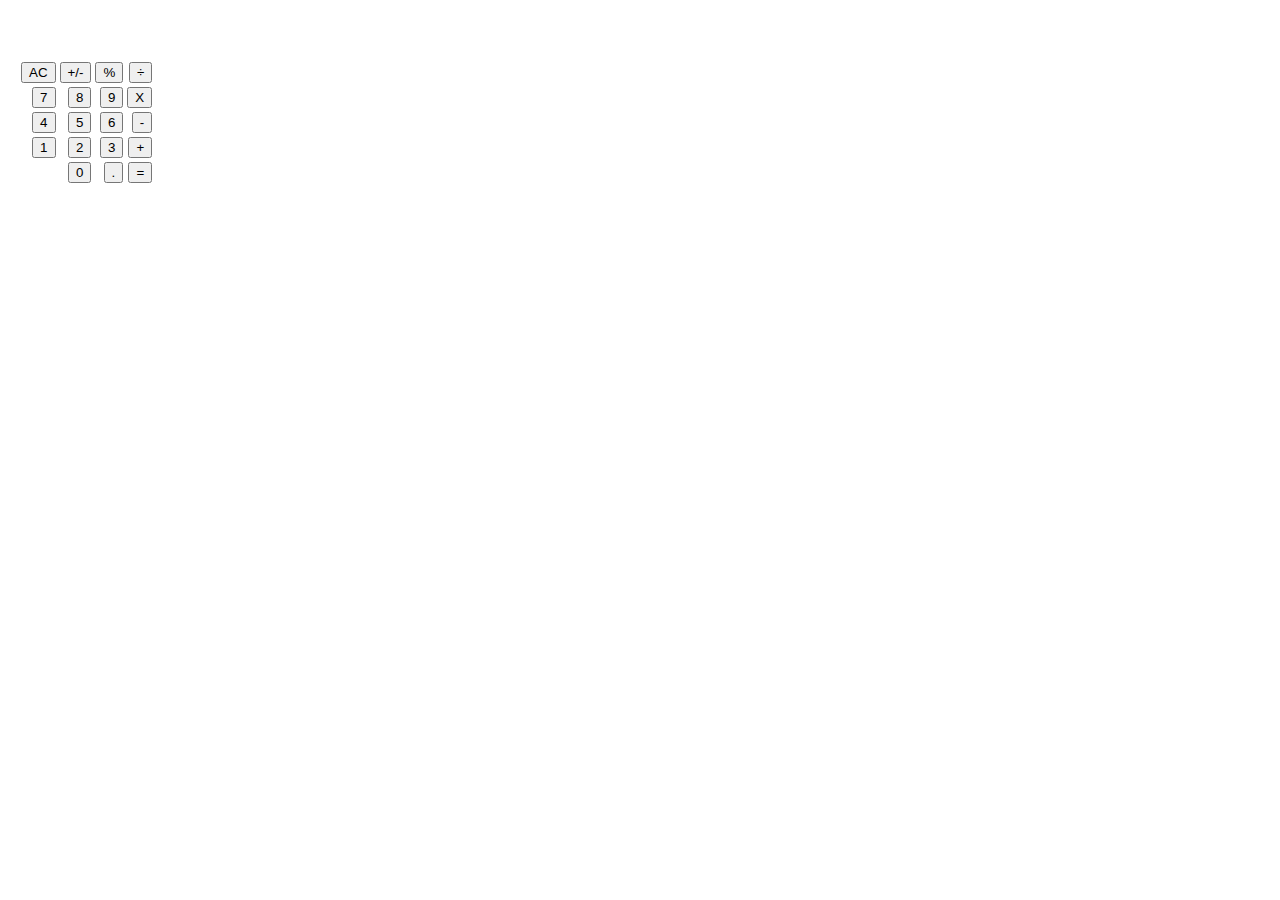
==== calculator/calculator.html @ 1cc1abc4 "add responsive web  design" ====
<html>
    <head>
        <title>Calculator</title>
        <link rel="stylesheet" href="calculator.css">
        <script type="text/javascript" src="calculator.js"></script>
        <meta name="viewport" content="width=device-width, initial-scale=1.0">
    </head>
    <body>
        <table style="padding: 10px;">
            <tr>
                <td colspan="4">
                    <p style="font-size: 200%; color: white" align="right"><span id=calNumber>0</span></p>
                </td>
            </tr>
            <tr align="right">
                <td><button class="topRow" onclick="clearButton()">AC</button></td>
                <td><button class="topRow" onclick="negate()">+/-</button></td>
                <td><button class="topRow" onclick="percent()">%</button></td>
                <td><button class="rightColumn" onclick="divide()">÷</button></td>
            </tr><tr align="right">
                <td><button class="middle" onclick="numberButton(7)">7</button></td>
                <td><button class="middle" onclick="numberButton(8)">8</button></td>
                <td><button class="middle" onclick="numberButton(9)">9</button></td>
                <td><button class="rightColumn" onclick="multi()">X</button></td>
            </tr><tr align="right">
                <td><button class="middle" onclick="numberButton(4)">4</button></td>
                <td><button class="middle" onclick="numberButton(5)">5</button></td>
                <td><button class="middle" onclick="numberButton(6)">6</button></td>
                <td><button class="rightColumn" onclick="minus()">-</button></td>
            </tr><tr align="right">
                <td><button class="middle" onclick="numberButton(1)">1</button></td>
                <td><button class="middle" onclick="numberButton(2)">2</button></td>
                <td><button class="middle" onclick="numberButton(3)">3</button></td>
                <td><button class="rightColumn" onclick="plus()">+</button></td>
            </tr><tr align="right">
                <td colspan="2"><button id="bigButton" onclick="numberButton(0)">0</button></td>
                <td><button class="middle" onclick="decimal()">.</button></td>
                <td><button class="rightColumn" onclick="equal()">=</button></td>
            </tr>
        </table>
    </body>
</html>
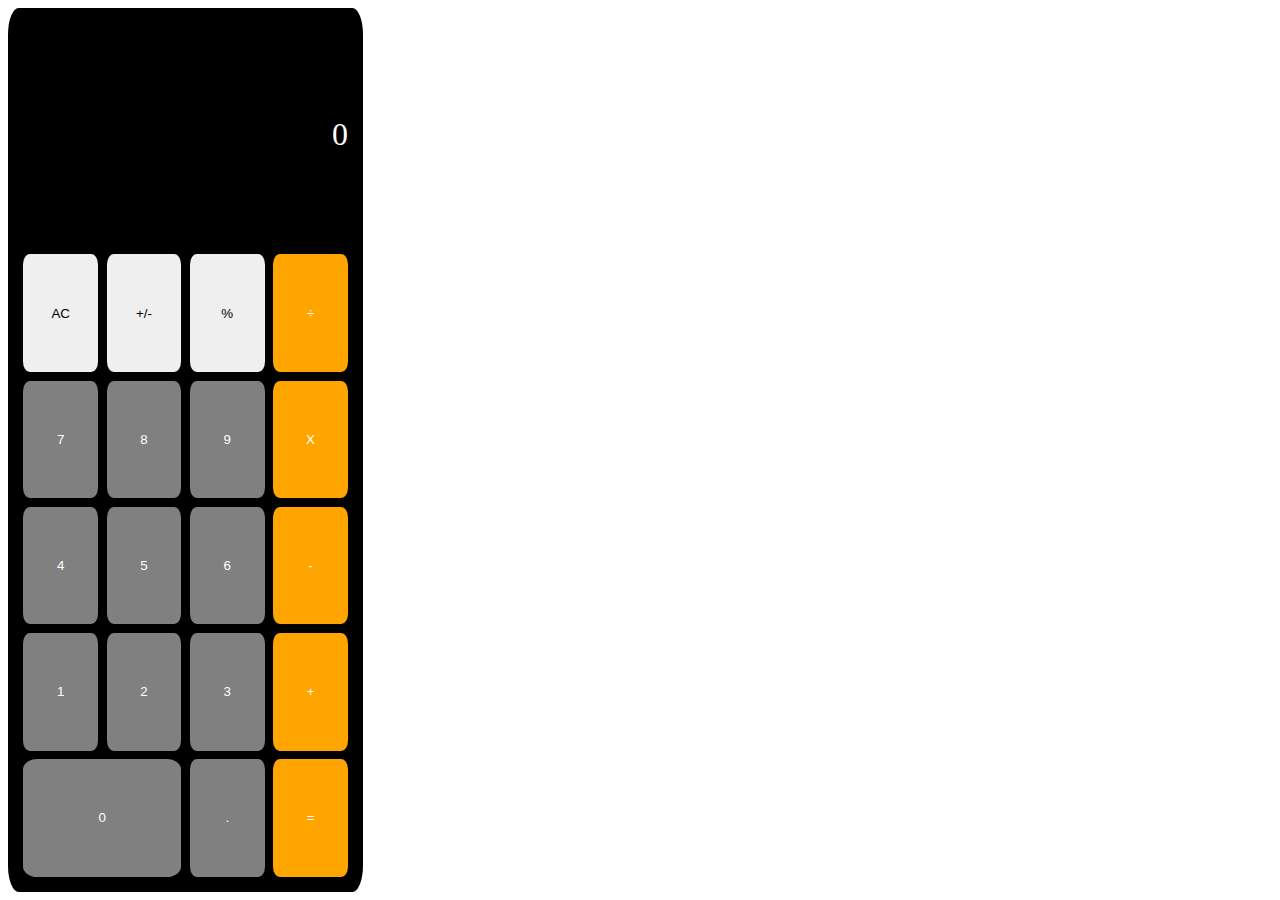
==== commit d50db2f5: "Make calculator look better" ====
--- a/calculator/calculator.html
+++ b/calculator/calculator.html
@@ -9,7 +9,7 @@
         <table style="padding: 10px;">
             <tr>
                 <td colspan="4">
-                    <p style="font-size: 200%; color: white" align="right"><span id=calNumber>0</span></p>
+                    <p id="text" align="right"><span id=calNumber>0</span></p>
                 </td>
             </tr>
             <tr align="right">
@@ -33,7 +33,7 @@
                 <td><button class="middle" onclick="numberButton(3)">3</button></td>
                 <td><button class="rightColumn" onclick="plus()">+</button></td>
             </tr><tr align="right">
-                <td colspan="2"><button id="bigButton" onclick="numberButton(0)">0</button></td>
+                <td colspan="2"><button class="middle" onclick="numberButton(0)">0</button></td>
                 <td><button class="middle" onclick="decimal()">.</button></td>
                 <td><button class="rightColumn" onclick="equal()">=</button></td>
             </tr>
--- a/calculator/calculator.css
+++ b/calculator/calculator.css
@@ -0,0 +1,39 @@
+.topRow {
+    color: black;
+}
+
+.middle {
+    color: white;
+    background-color: gray;
+}
+
+.rightColumn    {
+    color: white;
+    background-color: orange;
+}
+
+table   {
+    width: 3.7in;
+    height: 100%;
+    background-color: black;
+    border-radius: 3%;
+}
+
+button  {
+    border-radius: 9%;
+    width: 100%;
+    height: 100%;
+    touch-action: manipulation;
+    border: none;
+}
+
+td  {
+    font-size: 100%;
+    width: 25%;
+    padding: 1%;
+}
+
+#text   {
+    font-size: 200%;
+    color: white;
+}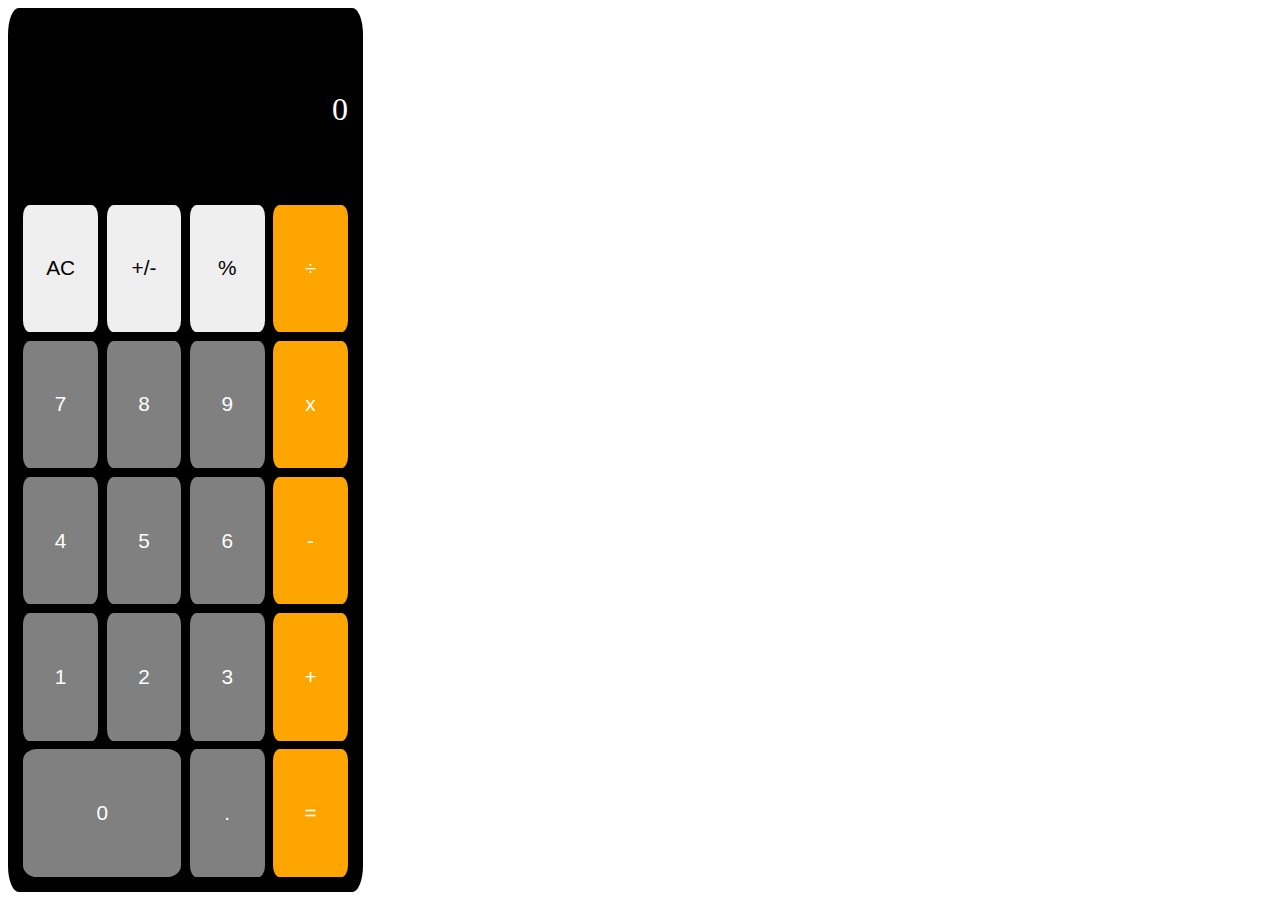
==== commit f28cfff6: "fix" ====
--- a/calculator/calculator.html
+++ b/calculator/calculator.html
@@ -21,7 +21,7 @@
                 <td><button class="middle" onclick="numberButton(7)">7</button></td>
                 <td><button class="middle" onclick="numberButton(8)">8</button></td>
                 <td><button class="middle" onclick="numberButton(9)">9</button></td>
-                <td><button class="rightColumn" onclick="multi()">X</button></td>
+                <td><button class="rightColumn" onclick="multi()">x</button></td>
             </tr><tr align="right">
                 <td><button class="middle" onclick="numberButton(4)">4</button></td>
                 <td><button class="middle" onclick="numberButton(5)">5</button></td>
--- a/calculator/calculator.css
+++ b/calculator/calculator.css
@@ -23,12 +23,11 @@
     border-radius: 9%;
     width: 100%;
     height: 100%;
-    touch-action: manipulation;
     border: none;
+    font-size: 130%;
 }
 
 td  {
-    font-size: 100%;
     width: 25%;
     padding: 1%;
 }
@@ -36,4 +35,8 @@
 #text   {
     font-size: 200%;
     color: white;
+}
+
+body    {
+    touch-action: manipulation;
 }